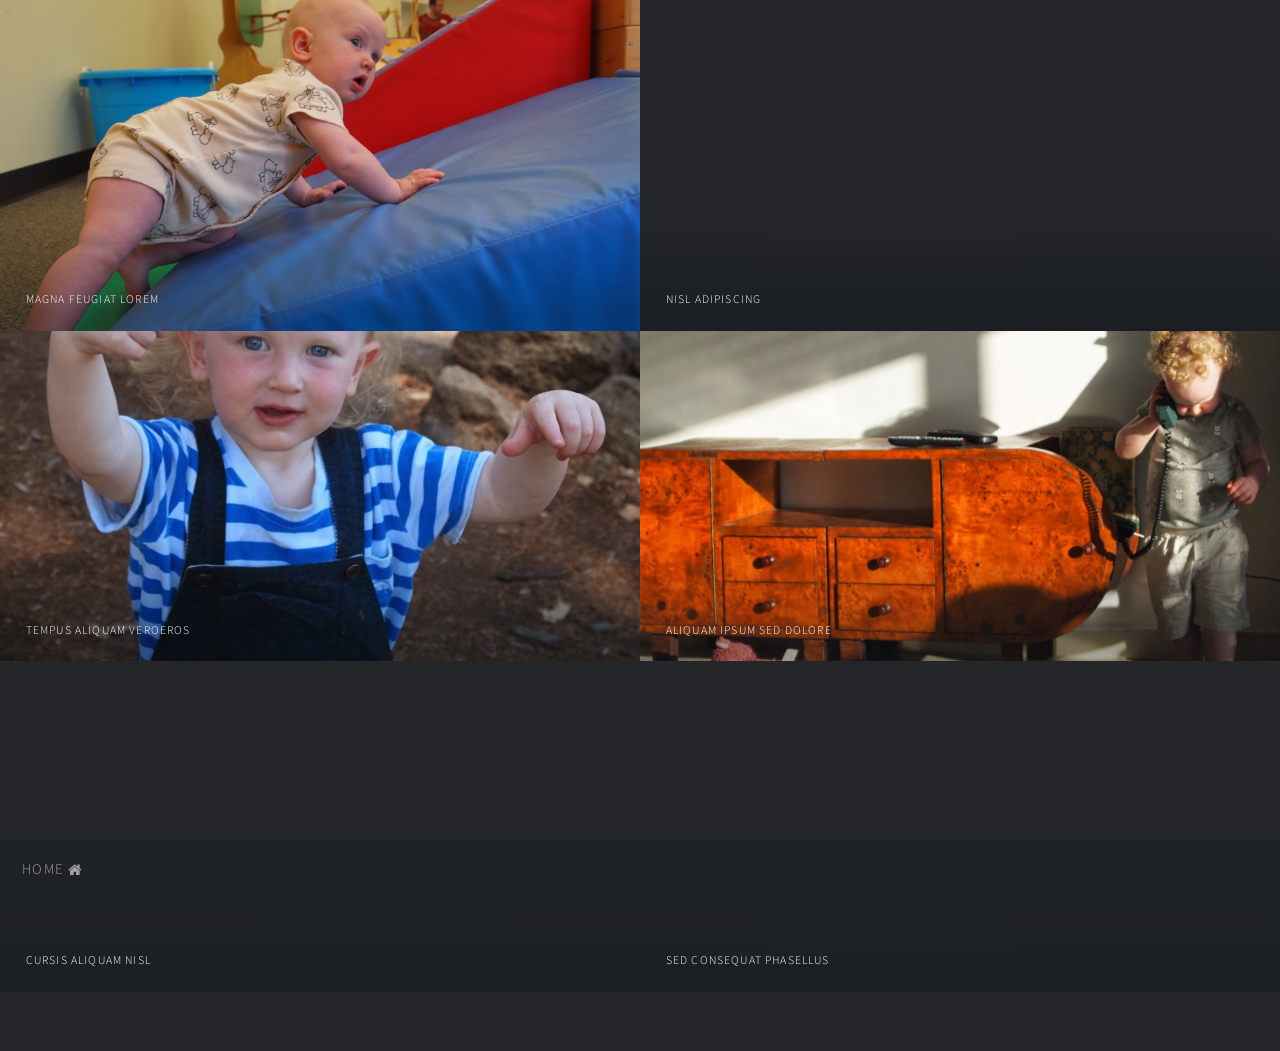
==== photos.html @ 337e3613 "uploading MIT site" ====
<!DOCTYPE HTML>
<html>
	<head>
		<title>T.D. Ullman Photos</title>
		<meta charset="utf-8" />
		<meta name="viewport" content="width=device-width, initial-scale=1, user-scalable=no" />
		<!--[if lte IE 8]><script src="assets_photos/js/ie/html5shiv.js"></script><![endif]-->
		<link rel="stylesheet" type="text/css" href="css/main_photos.css" />
		<!--[if lte IE 9]><link rel="stylesheet" href="assets_photos/css/ie9.css" /><![endif]-->
		<!--[if lte IE 8]><link rel="stylesheet" href="assets_photos/css/ie8.css" /><![endif]-->
				<!-- Scripts -->
			<script src="js/jquery.min_photos.js"></script>
			<script src="js/jquery.poptrox.min_photos.js"></script>
			<script src="js/skel.min_photos.js"></script>
			<script src="js/util_photos.js"></script>
			<!--[if lte IE 8]><script src="assets_photos/js/ie/respond.min.js"></script><![endif]-->
			<script src="js/main_photos.js"></script>
	</head>
	<body>

		<!-- Wrapper -->
			<div id="wrapper">

				<!-- Header -->
					<header id="header"> 
						<h1><a href="index.html"> Home </a></h1>
						<h1><a href="index.html" class="icon fa-home"><span class="label">Home</span></a></h1>
					</header>

				<!-- Main -->
					<div id="main">
						<article class="thumb">
							<a href="img/slope.jpg" class="image"><img src="img/slope.jpg" alt="" /></a>
							<h2>Magna feugiat lorem</h2>
							<p>Yada yada yada baby.</p>
						</article>
						<article class="thumb">
							<a href="img/bucket.jpg" class="image"><img src="img/bucket.jpg" alt="" /></a>
							<h2>Nisl adipiscing</h2>
							<p>Nunc blandit nisi ligula magna sodales lectus elementum non. Integer id venenatis velit.</p>
						</article>
						<article class="thumb">
							<a href="img/point.jpg" class="image"><img src="img/point.jpg" alt="" /></a>
							<h2>Tempus aliquam veroeros</h2>
							<p>Nunc blandit nisi ligula magna sodales lectus elementum non. Integer id venenatis velit.</p>
						</article>
						<article class="thumb">
							<a href="img/rhinophone.jpg" class="image"><img src="img/rhinophone.jpg" alt="" /></a>
							<h2>Aliquam ipsum sed dolore</h2>
							<p>Nunc blandit nisi ligula magna sodales lectus elementum non. Integer id venenatis velit.</p>
						</article>
						<article class="thumb">
							<a href="img/trains.jpg" class="image"><img src="img/trains.jpg" alt="" /></a>
							<h2>Cursis aliquam nisl</h2>
							<p>Nunc blandit nisi ligula magna sodales lectus elementum non. Integer id venenatis velit.</p>
						</article>
						<article class="thumb">
							<a href="img/tractor.jpg" class="image"><img src="img/tractor.jpg" alt="" /></a>
							<h2>Sed consequat phasellus</h2>
							<p>Nunc blandit nisi ligula magna sodales lectus elementum non. Integer id venenatis velit.</p>
						</article>
					</div>
			</div>

	</body>
</html>
---- css/main_photos.css ----
@import url(font-awesome.min.css);
@import url("http://fonts.googleapis.com/css?family=Source+Sans+Pro:300,300italic,400,400italic");

/*
	Multiverse by HTML5 UP
	html5up.net | @n33co
	Free for personal and commercial use under the CCA 3.0 license (html5up.net/license)
*/

/* Reset */

	html, body, div, span, applet, object, iframe, h1, h2, h3, h4, h5, h6, p, blockquote, pre, a, abbr, acronym, address, big, cite, code, del, dfn, em, img, ins, kbd, q, s, samp, small, strike, strong, sub, sup, tt, var, b, u, i, center, dl, dt, dd, ol, ul, li, fieldset, form, label, legend, table, caption, tbody, tfoot, thead, tr, th, td, article, aside, canvas, details, embed, figure, figcaption, footer, header, hgroup, menu, nav, output, ruby, section, summary, time, mark, audio, video {
		margin: 0;
		padding: 0;
		border: 0;
		font-size: 100%;
		font: inherit;
		vertical-align: baseline;
	}

	article, aside, details, figcaption, figure, footer, header, hgroup, menu, nav, section {
		display: block;
	}

	body {
		line-height: 1;
	}

	ol, ul {
		list-style: none;
	}

	blockquote, q {
		quotes: none;
	}

	blockquote:before, blockquote:after, q:before, q:after {
		content: '';
		content: none;
	}

	table {
		border-collapse: collapse;
		border-spacing: 0;
	}

	body {
		-webkit-text-size-adjust: none;
	}

/* Box Model */

	*, *:before, *:after {
		-moz-box-sizing: border-box;
		-webkit-box-sizing: border-box;
		box-sizing: border-box;
	}

	@-moz-keyframes spinner {
		0% {
			-moz-transform: rotate(0deg);
			-webkit-transform: rotate(0deg);
			-ms-transform: rotate(0deg);
			transform: rotate(0deg);
		}

		100% {
			-moz-transform: rotate(359deg);
			-webkit-transform: rotate(359deg);
			-ms-transform: rotate(359deg);
			transform: rotate(359deg);
		}
	}

	@-webkit-keyframes spinner {
		0% {
			-moz-transform: rotate(0deg);
			-webkit-transform: rotate(0deg);
			-ms-transform: rotate(0deg);
			transform: rotate(0deg);
		}

		100% {
			-moz-transform: rotate(359deg);
			-webkit-transform: rotate(359deg);
			-ms-transform: rotate(359deg);
			transform: rotate(359deg);
		}
	}

	@-ms-keyframes spinner {
		0% {
			-moz-transform: rotate(0deg);
			-webkit-transform: rotate(0deg);
			-ms-transform: rotate(0deg);
			transform: rotate(0deg);
		}

		100% {
			-moz-transform: rotate(359deg);
			-webkit-transform: rotate(359deg);
			-ms-transform: rotate(359deg);
			transform: rotate(359deg);
		}
	}

	@keyframes spinner {
		0% {
			-moz-transform: rotate(0deg);
			-webkit-transform: rotate(0deg);
			-ms-transform: rotate(0deg);
			transform: rotate(0deg);
		}

		100% {
			-moz-transform: rotate(359deg);
			-webkit-transform: rotate(359deg);
			-ms-transform: rotate(359deg);
			transform: rotate(359deg);
		}
	}

/* Basic */

	@-ms-viewport {
		width: device-width;
	}

	body {
		-ms-overflow-style: scrollbar;
	}

	@media screen and (max-width: 480px) {

		html, body {
			min-width: 320px;
		}

	}

	body {
		background: #242629;
	}

		body.loading *, body.loading *:before, body.loading *:after {
			-moz-animation: none !important;
			-webkit-animation: none !important;
			-ms-animation: none !important;
			animation: none !important;
			-moz-transition: none !important;
			-webkit-transition: none !important;
			-ms-transition: none !important;
			transition: none !important;
		}

		body.resizing *, body.resizing *:before, body.resizing *:after {
			-moz-animation: none !important;
			-webkit-animation: none !important;
			-ms-animation: none !important;
			animation: none !important;
			-moz-transition: none !important;
			-webkit-transition: none !important;
			-ms-transition: none !important;
			transition: none !important;
		}

/* Type */

	body, input, select, textarea {
		color: #a0a0a1;
		font-family: "Source Sans Pro", Helvetica, sans-serif;
		font-size: 15pt;
		font-weight: 300;
		letter-spacing: 0.025em;
		line-height: 1.65;
	}

		@media screen and (max-width: 1680px) {

			body, input, select, textarea {
				font-size: 11pt;
			}

		}

	a {
		-moz-transition: color 0.2s ease-in-out, border-bottom-color 0.2s ease-in-out;
		-webkit-transition: color 0.2s ease-in-out, border-bottom-color 0.2s ease-in-out;
		-ms-transition: color 0.2s ease-in-out, border-bottom-color 0.2s ease-in-out;
		transition: color 0.2s ease-in-out, border-bottom-color 0.2s ease-in-out;
		border-bottom: dotted 1px;
		color: #34a58e;
		text-decoration: none;
	}

		a:hover {
			border-bottom-color: transparent;
			color: #34a58e !important;
		}

	strong, b {
		color: #ffffff;
		font-weight: 300;
	}

	em, i {
		font-style: italic;
	}

	p {
		margin: 0 0 2em 0;
	}

	h1, h2, h3, h4, h5, h6 {
		color: #ffffff;
		font-weight: 300;
		letter-spacing: 0.1em;
		line-height: 1.5;
		margin: 0 0 1em 0;
		text-transform: uppercase;
	}

		h1 a, h2 a, h3 a, h4 a, h5 a, h6 a {
			color: inherit;
			text-decoration: none;
		}

	h1 {
		font-size: 2em;
	}

	h2 {
		font-size: 1.25em;
	}

	h3 {
		font-size: 1.1em;
	}

	h4 {
		font-size: 1em;
	}

	h5 {
		font-size: 0.9em;
	}

	h6 {
		font-size: 0.7em;
	}

	@media screen and (max-width: 736px) {

		h2 {
			font-size: 1em;
		}

		h3 {
			font-size: 0.9em;
		}

		h4 {
			font-size: 0.8em;
		}

		h5 {
			font-size: 0.7em;
		}

		h6 {
			font-size: 0.7em;
		}

	}

	sub {
		font-size: 0.8em;
		position: relative;
		top: 0.5em;
	}

	sup {
		font-size: 0.8em;
		position: relative;
		top: -0.5em;
	}

	blockquote {
		border-left: 4px #36383c;
		font-style: italic;
		margin: 0 0 2em 0;
		padding: 0.5em 0 0.5em 2em;
	}

	code {
		background: #34363b;
		border: solid 1px #36383c;
		font-family: "Courier New", monospace;
		font-size: 0.9em;
		margin: 0 0.25em;
		padding: 0.25em 0.65em;
	}

	pre {
		-webkit-overflow-scrolling: touch;
		font-family: "Courier New", monospace;
		font-size: 0.9em;
		margin: 0 0 2em 0;
	}

		pre code {
			display: block;
			line-height: 1.75;
			padding: 1em 1.5em;
			overflow-x: auto;
		}

	hr {
		border: 0;
		border-bottom: solid 1px #36383c;
		margin: 2em 0;
	}

		hr.major {
			margin: 3em 0;
		}

	.align-left {
		text-align: left;
	}

	.align-center {
		text-align: center;
	}

	.align-right {
		text-align: right;
	}

/* Button */

	input[type="submit"],
	input[type="reset"],
	input[type="button"],
	button,
	.button {
		-moz-appearance: none;
		-webkit-appearance: none;
		-ms-appearance: none;
		appearance: none;
		-moz-transition: background-color 0.2s ease-in-out, box-shadow 0.2s ease-in-out, color 0.2s ease-in-out;
		-webkit-transition: background-color 0.2s ease-in-out, box-shadow 0.2s ease-in-out, color 0.2s ease-in-out;
		-ms-transition: background-color 0.2s ease-in-out, box-shadow 0.2s ease-in-out, color 0.2s ease-in-out;
		transition: background-color 0.2s ease-in-out, box-shadow 0.2s ease-in-out, color 0.2s ease-in-out;
		background-color: transparent;
		border: 0;
		border-radius: 0;
		box-shadow: inset 0 0 0 2px #36383c;
		color: #ffffff !important;
		cursor: pointer;
		display: inline-block;
		font-size: 0.9em;
		font-weight: 300;
		height: 3.05556em;
		letter-spacing: 0.1em;
		line-height: 3.05556em;
		padding: 0 2.5em;
		text-align: center;
		text-decoration: none;
		text-transform: uppercase;
		white-space: nowrap;
	}

		input[type="submit"]:hover,
		input[type="reset"]:hover,
		input[type="button"]:hover,
		button:hover,
		.button:hover {
			box-shadow: inset 0 0 0 2px #34a58e;
			color: #34a58e !important;
		}

			input[type="submit"]:hover:active,
			input[type="reset"]:hover:active,
			input[type="button"]:hover:active,
			button:hover:active,
			.button:hover:active {
				background-color: rgba(52, 165, 142, 0.15);
				color: #34a58e !important;
			}

		input[type="submit"].icon,
		input[type="reset"].icon,
		input[type="button"].icon,
		button.icon,
		.button.icon {
			padding-left: 1.35em;
		}

			input[type="submit"].icon:before,
			input[type="reset"].icon:before,
			input[type="button"].icon:before,
			button.icon:before,
			.button.icon:before {
				margin-right: 0.5em;
			}

		input[type="submit"].fit,
		input[type="reset"].fit,
		input[type="button"].fit,
		button.fit,
		.button.fit {
			display: block;
			margin: 0 0 1em 0;
			width: 100%;
		}

		input[type="submit"].small,
		input[type="reset"].small,
		input[type="button"].small,
		button.small,
		.button.small {
			font-size: 0.8em;
		}

		input[type="submit"].big,
		input[type="reset"].big,
		input[type="button"].big,
		button.big,
		.button.big {
			font-size: 1.35em;
		}

		input[type="submit"].special,
		input[type="reset"].special,
		input[type="button"].special,
		button.special,
		.button.special {
			background-color: #34a58e;
			box-shadow: none;
		}

			input[type="submit"].special:hover,
			input[type="reset"].special:hover,
			input[type="button"].special:hover,
			button.special:hover,
			.button.special:hover {
				background-color: #47c5ab;
				color: #ffffff !important;
			}

				input[type="submit"].special:hover:active,
				input[type="reset"].special:hover:active,
				input[type="button"].special:hover:active,
				button.special:hover:active,
				.button.special:hover:active {
					background-color: #287e6d;
				}

		input[type="submit"].disabled, input[type="submit"]:disabled,
		input[type="reset"].disabled,
		input[type="reset"]:disabled,
		input[type="button"].disabled,
		input[type="button"]:disabled,
		button.disabled,
		button:disabled,
		.button.disabled,
		.button:disabled {
			-moz-pointer-events: none;
			-webkit-pointer-events: none;
			-ms-pointer-events: none;
			pointer-events: none;
			opacity: 0.35;
		}

/* Form */

	form {
		margin: 0 0 2em 0;
	}

		form .field {
			margin: 0 0 1.3em 0;
		}

			form .field.half {
				float: left;
				padding: 0 0 0 0.65em;
				width: 50%;
			}

				form .field.half.first {
					padding: 0 0.65em 0 0;
				}

		form > .actions {
			margin: 1.5em 0 0 0 !important;
		}

		@media screen and (max-width: 736px) {

			form .field.half {
				float: none;
				padding: 0;
				width: 100%;
			}

				form .field.half.first {
					padding: 0;
				}

		}

	label {
		color: #ffffff;
		display: block;
		font-size: 0.9em;
		font-weight: 300;
		margin: 0 0 1em 0;
	}

	input[type="text"],
	input[type="password"],
	input[type="email"],
	input[type="tel"],
	select,
	textarea {
		-moz-appearance: none;
		-webkit-appearance: none;
		-ms-appearance: none;
		appearance: none;
		background: #34363b;
		border: 0;
		border-radius: 0;
		color: #a0a0a1;
		display: block;
		outline: 0;
		padding: 0 1em;
		text-decoration: none;
		width: 100%;
	}

		input[type="text"]:invalid,
		input[type="password"]:invalid,
		input[type="email"]:invalid,
		input[type="tel"]:invalid,
		select:invalid,
		textarea:invalid {
			box-shadow: none;
		}

		input[type="text"]:focus,
		input[type="password"]:focus,
		input[type="email"]:focus,
		input[type="tel"]:focus,
		select:focus,
		textarea:focus {
			box-shadow: inset 0 0 0 2px #34a58e;
		}

	.select-wrapper {
		text-decoration: none;
		display: block;
		position: relative;
	}

		.select-wrapper:before {
			-moz-osx-font-smoothing: grayscale;
			-webkit-font-smoothing: antialiased;
			font-family: FontAwesome;
			font-style: normal;
			font-weight: normal;
			text-transform: none !important;
		}

		.select-wrapper:before {
			color: #36383c;
			content: '\f078';
			display: block;
			height: 2.75em;
			line-height: 2.75em;
			pointer-events: none;
			position: absolute;
			right: 0;
			text-align: center;
			top: 0;
			width: 2.75em;
		}

		.select-wrapper select::-ms-expand {
			display: none;
		}

	input[type="text"],
	input[type="password"],
	input[type="email"],
	select {
		height: 2.75em;
	}

	textarea {
		padding: 0.75em 1em;
	}

	input[type="checkbox"],
	input[type="radio"] {
		-moz-appearance: none;
		-webkit-appearance: none;
		-ms-appearance: none;
		appearance: none;
		display: block;
		float: left;
		margin-right: -2em;
		opacity: 0;
		width: 1em;
		z-index: -1;
	}

		input[type="checkbox"] + label,
		input[type="radio"] + label {
			text-decoration: none;
			color: #a0a0a1;
			cursor: pointer;
			display: inline-block;
			font-size: 1em;
			font-weight: 300;
			padding-left: 2.4em;
			padding-right: 0.75em;
			position: relative;
		}

			input[type="checkbox"] + label:before,
			input[type="radio"] + label:before {
				-moz-osx-font-smoothing: grayscale;
				-webkit-font-smoothing: antialiased;
				font-family: FontAwesome;
				font-style: normal;
				font-weight: normal;
				text-transform: none !important;
			}

			input[type="checkbox"] + label:before,
			input[type="radio"] + label:before {
				background: #34363b;
				content: '';
				display: inline-block;
				height: 1.65em;
				left: 0;
				line-height: 1.58125em;
				position: absolute;
				text-align: center;
				top: 0;
				width: 1.65em;
			}

		input[type="checkbox"]:checked + label:before,
		input[type="radio"]:checked + label:before {
			background: #34a58e;
			border-color: #34a58e;
			color: #ffffff;
			content: '\f00c';
		}

		input[type="checkbox"]:focus + label:before,
		input[type="radio"]:focus + label:before {
			box-shadow: 0 0 0 2px #34a58e;
		}

	input[type="radio"] + label:before {
		border-radius: 100%;
	}

	::-webkit-input-placeholder {
		color: #707071 !important;
		opacity: 1.0;
	}

	:-moz-placeholder {
		color: #707071 !important;
		opacity: 1.0;
	}

	::-moz-placeholder {
		color: #707071 !important;
		opacity: 1.0;
	}

	:-ms-input-placeholder {
		color: #707071 !important;
		opacity: 1.0;
	}

	.formerize-placeholder {
		color: #707071 !important;
		opacity: 1.0;
	}

/* Icon */

	.icon {
		text-decoration: none;
		border-bottom: none;
		position: relative;
	}

		.icon:before {
			-moz-osx-font-smoothing: grayscale;
			-webkit-font-smoothing: antialiased;
			font-family: FontAwesome;
			font-style: normal;
			font-weight: normal;
			text-transform: none !important;
		}

		.icon > .label {
			display: none;
		}

/* List */

	ol {
		list-style: decimal;
		margin: 0 0 2em 0;
		padding-left: 1.25em;
	}

		ol li {
			padding-left: 0.25em;
		}

	ul {
		list-style: disc;
		margin: 0 0 2em 0;
		padding-left: 1em;
	}

		ul li {
			padding-left: 0.5em;
		}

		ul.alt {
			list-style: none;
			padding-left: 0;
		}

			ul.alt li {
				border-top: solid 1px #36383c;
				padding: 0.5em 0;
			}

				ul.alt li:first-child {
					border-top: 0;
					padding-top: 0;
				}

		ul.icons {
			cursor: default;
			list-style: none;
			padding-left: 0;
		}

			ul.icons li {
				display: inline-block;
				padding: 0 1em 0 0;
			}

				ul.icons li:last-child {
					padding-right: 0;
				}

				ul.icons li .icon {
					color: #505051;
				}

					ul.icons li .icon:before {
						font-size: 1.5em;
					}

		ul.actions {
			cursor: default;
			list-style: none;
			padding-left: 0;
		}

			ul.actions li {
				display: inline-block;
				padding: 0 1em 0 0;
				vertical-align: middle;
			}

				ul.actions li:last-child {
					padding-right: 0;
				}

			ul.actions.small li {
				padding: 0 0.5em 0 0;
			}

			ul.actions.vertical li {
				display: block;
				padding: 1em 0 0 0;
			}

				ul.actions.vertical li:first-child {
					padding-top: 0;
				}

				ul.actions.vertical li > * {
					margin-bottom: 0;
				}

			ul.actions.vertical.small li {
				padding: 0.5em 0 0 0;
			}

				ul.actions.vertical.small li:first-child {
					padding-top: 0;
				}

			ul.actions.fit {
				display: table;
				margin-left: -1em;
				padding: 0;
				table-layout: fixed;
				width: calc(100% + 1em);
			}

				ul.actions.fit li {
					display: table-cell;
					padding: 0 0 0 1em;
				}

					ul.actions.fit li > * {
						margin-bottom: 0;
					}

				ul.actions.fit.small {
					margin-left: -0.5em;
					width: calc(100% + 0.5em);
				}

					ul.actions.fit.small li {
						padding: 0 0 0 0.5em;
					}

			@media screen and (max-width: 480px) {

				ul.actions {
					margin: 0 0 2em 0;
				}

					ul.actions li {
						padding: 1em 0 0 0;
						display: block;
						text-align: center;
						width: 100%;
					}

						ul.actions li:first-child {
							padding-top: 0;
						}

						ul.actions li > * {
							width: 100%;
							margin: 0 !important;
						}

							ul.actions li > *.icon:before {
								margin-left: -2em;
							}

					ul.actions.small li {
						padding: 0.5em 0 0 0;
					}

						ul.actions.small li:first-child {
							padding-top: 0;
						}

			}

	dl {
		margin: 0 0 2em 0;
	}

		dl dt {
			display: block;
			font-weight: 300;
			margin: 0 0 1em 0;
		}

		dl dd {
			margin-left: 2em;
		}

/* Table */

	.table-wrapper {
		-webkit-overflow-scrolling: touch;
		overflow-x: auto;
	}

	table {
		margin: 0 0 2em 0;
		width: 100%;
	}

		table tbody tr {
			border: solid 1px #36383c;
			border-left: 0;
			border-right: 0;
		}

			table tbody tr:nth-child(2n + 1) {
				background-color: #34363b;
			}

		table td {
			padding: 0.75em 0.75em;
		}

		table th {
			color: #ffffff;
			font-size: 0.9em;
			font-weight: 300;
			padding: 0 0.75em 0.75em 0.75em;
			text-align: left;
		}

		table thead {
			border-bottom: solid 2px #36383c;
		}

		table tfoot {
			border-top: solid 2px #36383c;
		}

		table.alt {
			border-collapse: separate;
		}

			table.alt tbody tr td {
				border: solid 1px #36383c;
				border-left-width: 0;
				border-top-width: 0;
			}

				table.alt tbody tr td:first-child {
					border-left-width: 1px;
				}

			table.alt tbody tr:first-child td {
				border-top-width: 1px;
			}

			table.alt thead {
				border-bottom: 0;
			}

			table.alt tfoot {
				border-top: 0;
			}

/* Panel */

	.panel {
		padding: 4em 4em 2em 4em ;
		-moz-transform: translateY(100vh);
		-webkit-transform: translateY(100vh);
		-ms-transform: translateY(100vh);
		transform: translateY(100vh);
		-moz-transition: -moz-transform 0.5s ease;
		-webkit-transition: -webkit-transform 0.5s ease;
		-ms-transition: -ms-transform 0.5s ease;
		transition: transform 0.5s ease;
		-webkit-overflow-scrolling: touch;
		background: rgba(36, 38, 41, 0.975);
		bottom: 4em;
		left: 0;
		max-height: calc(80vh - 4em);
		overflow-y: auto;
		position: fixed;
		width: 100%;
		z-index: 10001;
	}

		.panel.active {
			-moz-transform: translateY(1px);
			-webkit-transform: translateY(1px);
			-ms-transform: translateY(1px);
			transform: translateY(1px);
		}

		.panel > .inner {
			margin: 0 auto;
			max-width: 100%;
			width: 75em;
		}

			.panel > .inner.split {
				display: -moz-flex;
				display: -webkit-flex;
				display: -ms-flex;
				display: flex;
			}

				.panel > .inner.split > div {
					margin-left: 4em;
					width: 50%;
				}

				.panel > .inner.split > :first-child {
					margin-left: 0;
				}

		.panel > .closer {
			-moz-transition: opacity 0.2s ease-in-out;
			-webkit-transition: opacity 0.2s ease-in-out;
			-ms-transition: opacity 0.2s ease-in-out;
			transition: opacity 0.2s ease-in-out;
			background-image: url("images/close.svg");
			background-position: center;
			background-repeat: no-repeat;
			background-size: 3em;
			cursor: pointer;
			height: 5em;
			opacity: 0.25;
			position: absolute;
			right: 0;
			top: 0;
			width: 5em;
			z-index: 2;
		}

			.panel > .closer:hover {
				opacity: 1.0;
			}

		@media screen and (max-width: 1280px) {

			.panel {
				padding: 3em 3em 1em 3em ;
			}

				.panel > .inner.split > div {
					margin-left: 3em;
				}

				.panel > .closer {
					background-size: 2.5em;
					background-position: 75% 25%;
				}

		}

		@media screen and (max-width: 980px) {

			.panel > .inner.split {
				-moz-flex-direction: column;
				-webkit-flex-direction: column;
				-ms-flex-direction: column;
				flex-direction: column;
			}

				.panel > .inner.split > div {
					margin-left: 0;
					width: 100%;
				}

		}

		@media screen and (max-width: 736px) {

			.panel {
				-moz-transform: translateY(-100vh);
				-webkit-transform: translateY(-100vh);
				-ms-transform: translateY(-100vh);
				transform: translateY(-100vh);
				padding: 4em 2em 2em 2em ;
				bottom: auto;
				top: calc(4em - 1px);
			}

				.panel.active {
					-moz-transform: translateY(0);
					-webkit-transform: translateY(0);
					-ms-transform: translateY(0);
					transform: translateY(0);
				}

		}

/* Poptrox Popup */

	.poptrox-overlay {
		-webkit-tap-highlight-color: rgba(255, 255, 255, 0);
	}

	.poptrox-popup {
		background: rgba(31, 34, 36, 0.925);
		box-shadow: 0 1em 3em 0.5em rgba(0, 0, 0, 0.25);
		cursor: default;
	}

		.poptrox-popup:before {
			-moz-transition: opacity 0.2s ease-in-out;
			-webkit-transition: opacity 0.2s ease-in-out;
			-ms-transition: opacity 0.2s ease-in-out;
			transition: opacity 0.2s ease-in-out;
			background-image: -moz-linear-gradient(to left, rgba(31,34,36,0.35), rgba(31,34,36,0) 10em, rgba(31,34,36,0)), -moz-linear-gradient(to right, rgba(31,34,36,0.35), rgba(31,34,36,0) 10em, rgba(31,34,36,0));
			background-image: -webkit-linear-gradient(to left, rgba(31,34,36,0.35), rgba(31,34,36,0) 10em, rgba(31,34,36,0)), -webkit-linear-gradient(to right, rgba(31,34,36,0.35), rgba(31,34,36,0) 10em, rgba(31,34,36,0));
			background-image: -ms-linear-gradient(to left, rgba(31,34,36,0.35), rgba(31,34,36,0) 10em, rgba(31,34,36,0)), -ms-linear-gradient(to right, rgba(31,34,36,0.35), rgba(31,34,36,0) 10em, rgba(31,34,36,0));
			background-image: linear-gradient(to left, rgba(31,34,36,0.35), rgba(31,34,36,0) 10em, rgba(31,34,36,0)), linear-gradient(to right, rgba(31,34,36,0.35), rgba(31,34,36,0) 10em, rgba(31,34,36,0));
			content: '';
			display: block;
			height: 100%;
			left: 0;
			position: absolute;
			top: 0;
			width: 100%;
			z-index: 1;
			opacity: 1;
		}

		.poptrox-popup .closer {
			-moz-transition: opacity 0.2s ease-in-out;
			-webkit-transition: opacity 0.2s ease-in-out;
			-ms-transition: opacity 0.2s ease-in-out;
			transition: opacity 0.2s ease-in-out;
			background-image: url("images/close.svg");
			background-position: center;
			background-repeat: no-repeat;
			background-size: 3em;
			height: 5em;
			opacity: 0;
			position: absolute;
			right: 0;
			top: 0;
			width: 5em;
			z-index: 2;
		}

		.poptrox-popup .nav-previous,
		.poptrox-popup .nav-next {
			-moz-transition: opacity 0.2s ease-in-out;
			-webkit-transition: opacity 0.2s ease-in-out;
			-ms-transition: opacity 0.2s ease-in-out;
			transition: opacity 0.2s ease-in-out;
			background-image: url("images/arrow.svg");
			background-position: center;
			background-repeat: no-repeat;
			background-size: 5em;
			cursor: pointer;
			height: 8em;
			margin-top: -4em;
			opacity: 0;
			position: absolute;
			top: 50%;
			width: 6em;
			z-index: 2;
		}

		.poptrox-popup .nav-previous {
			-moz-transform: scaleX(-1);
			-webkit-transform: scaleX(-1);
			-ms-transform: scaleX(-1);
			transform: scaleX(-1);
			left: 0;
		}

		.poptrox-popup .nav-next {
			right: 0;
		}

		.poptrox-popup .caption {
			padding: 2em 2em 0.1em 2em ;
			background-image: -moz-linear-gradient(to top, rgba(16,16,16,0.45) 25%, rgba(16,16,16,0) 100%);
			background-image: -webkit-linear-gradient(to top, rgba(16,16,16,0.45) 25%, rgba(16,16,16,0) 100%);
			background-image: -ms-linear-gradient(to top, rgba(16,16,16,0.45) 25%, rgba(16,16,16,0) 100%);
			background-image: linear-gradient(to top, rgba(16,16,16,0.45) 25%, rgba(16,16,16,0) 100%);
			bottom: 0;
			cursor: default;
			left: 0;
			position: absolute;
			text-align: left;
			width: 100%;
			z-index: 2;
		}

			.poptrox-popup .caption h2, .poptrox-popup .caption h3, .poptrox-popup .caption h4, .poptrox-popup .caption h5, .poptrox-popup .caption h6 {
				margin: 0 0 0.5em 0;
			}

			.poptrox-popup .caption p {
				color: #ffffff;
			}

		.poptrox-popup .loader {
			-moz-animation: spinner 1s infinite linear !important;
			-webkit-animation: spinner 1s infinite linear !important;
			-ms-animation: spinner 1s infinite linear !important;
			animation: spinner 1s infinite linear !important;
			background-image: url("images/spinner.svg");
			background-position: center;
			background-repeat: no-repeat;
			background-size: contain;
			display: block;
			font-size: 2em;
			height: 2em;
			left: 50%;
			line-height: 2em;
			margin: -1em 0 0 -1em;
			opacity: 0.25;
			position: absolute;
			text-align: center;
			top: 50%;
			width: 2em;
		}

		.poptrox-popup:hover .closer,
		.poptrox-popup:hover .nav-previous,
		.poptrox-popup:hover .nav-next {
			opacity: 0.5;
		}

			.poptrox-popup:hover .closer:hover,
			.poptrox-popup:hover .nav-previous:hover,
			.poptrox-popup:hover .nav-next:hover {
				opacity: 1.0;
			}

		.poptrox-popup.loading:before {
			opacity: 0;
		}

		body.touch .poptrox-popup .closer,
		body.touch .poptrox-popup .nav-previous,
		body.touch .poptrox-popup .nav-next {
			opacity: 1.0 !important;
		}

		@media screen and (max-width: 980px) {

			.poptrox-popup .closer {
				background-size: 3em;
			}

			.poptrox-popup .nav-previous,
			.poptrox-popup .nav-next {
				background-size: 4em;
			}

		}

		@media screen and (max-width: 736px) {

			.poptrox-popup:before {
				display: none;
			}

			.poptrox-popup .caption {
				display: none !important;
			}

			.poptrox-popup .closer,
			.poptrox-popup .nav-previous,
			.poptrox-popup .nav-next {
				display: none !important;
			}

		}

/* Wrapper */

	#wrapper {
		-moz-transition: -moz-filter 0.5s ease, -webkit-filter 0.5s ease, -ms-filter 0.5s ease, -moz-filter 0.5s ease;
		-webkit-transition: -moz-filter 0.5s ease, -webkit-filter 0.5s ease, -ms-filter 0.5s ease, -webkit-filter 0.5s ease;
		-ms-transition: -moz-filter 0.5s ease, -webkit-filter 0.5s ease, -ms-filter 0.5s ease, -ms-filter 0.5s ease;
		transition: -moz-filter 0.5s ease, -webkit-filter 0.5s ease, -ms-filter 0.5s ease, filter 0.5s ease;
		position: relative;
	}

		#wrapper:after {
			-moz-pointer-events: none;
			-webkit-pointer-events: none;
			-ms-pointer-events: none;
			pointer-events: none;
			-moz-transition: opacity 0.5s ease, visibility 0.5s;
			-webkit-transition: opacity 0.5s ease, visibility 0.5s;
			-ms-transition: opacity 0.5s ease, visibility 0.5s;
			transition: opacity 0.5s ease, visibility 0.5s;
			background: rgba(36, 38, 41, 0.5);
			content: '';
			display: block;
			height: 100%;
			left: 0;
			opacity: 0;
			position: absolute;
			top: 0;
			visibility: hidden;
			width: 100%;
			z-index: 1;
		}

			body.ie #wrapper:after {
				background: rgba(36, 38, 41, 0.8);
			}

		body.modal-active #wrapper {
			-moz-filter: blur(8px);
			-webkit-filter: blur(8px);
			-ms-filter: blur(8px);
			filter: blur(8px);
		}

			body.modal-active #wrapper:after {
				-moz-pointer-events: auto;
				-webkit-pointer-events: auto;
				-ms-pointer-events: auto;
				pointer-events: auto;
				opacity: 1;
				visibility: visible;
				z-index: 10003;
			}

		#wrapper:before {
			-moz-animation: spinner 1s infinite linear !important;
			-webkit-animation: spinner 1s infinite linear !important;
			-ms-animation: spinner 1s infinite linear !important;
			animation: spinner 1s infinite linear !important;
			-moz-pointer-events: none;
			-webkit-pointer-events: none;
			-ms-pointer-events: none;
			pointer-events: none;
			-moz-transition: top 0.75s ease-in-out, opacity 0.35s ease-out, visibility 0.35s;
			-webkit-transition: top 0.75s ease-in-out, opacity 0.35s ease-out, visibility 0.35s;
			-ms-transition: top 0.75s ease-in-out, opacity 0.35s ease-out, visibility 0.35s;
			transition: top 0.75s ease-in-out, opacity 0.35s ease-out, visibility 0.35s;
			background-image: url("images/spinner.svg");
			background-position: center;
			background-repeat: no-repeat;
			background-size: contain;
			content: '';
			display: block;
			font-size: 2em;
			height: 2em;
			left: 50%;
			line-height: 2em;
			margin: -1em 0 0 -1em;
			opacity: 0;
			position: fixed;
			text-align: center;
			top: 75%;
			visibility: hidden;
			width: 2em;
		}

		body.loading #wrapper:before {
			-moz-transition: opacity 1s ease-out !important;
			-webkit-transition: opacity 1s ease-out !important;
			-ms-transition: opacity 1s ease-out !important;
			transition: opacity 1s ease-out !important;
			-moz-transition-delay: 0.5s !important;
			-webkit-transition-delay: 0.5s !important;
			-ms-transition-delay: 0.5s !important;
			transition-delay: 0.5s !important;
			opacity: 0.25;
			top: 50%;
			visibility: visible;
		}

/* Header */

	body {
		padding: 0 0 4em 0;
	}

	#header {
		-moz-transform: translateY(0);
		-webkit-transform: translateY(0);
		-ms-transform: translateY(0);
		transform: translateY(0);
		-moz-transition: -moz-transform 1s ease;
		-webkit-transition: -webkit-transform 1s ease;
		-ms-transition: -ms-transform 1s ease;
		transition: transform 1s ease;
		-moz-user-select: none;
		-ms-user-select: none;
		-webkit-user-select: none;
		background: #1f2224;
		bottom: -1em;
		height: 5em;
		left: 0;
		line-height: 4em;
		padding: 0 1.5em;
		position: fixed;
		user-select: none;
		width: 100%;
		z-index: 10002;
	}

		body.loading #header {
			-moz-transform: translateY(4em);
			-webkit-transform: translateY(4em);
			-ms-transform: translateY(4em);
			transform: translateY(4em);
		}

		#header h1 {
			color: #a0a0a1;
			display: inline-block;
			font-size: 1em;
			line-height: 1;
			margin: 0;
			vertical-align: middle;
		}

			#header h1 a {
				border: 0;
				color: inherit;
			}

				#header h1 a:hover {
					color: inherit !important;
				}

		#header nav {
			position: absolute;
			right: 0;
			top: 0;
		}

			#header nav > ul {
				list-style: none;
				margin: 0;
				padding: 0;
			}

				#header nav > ul > li {
					display: inline-block;
					padding: 0;
				}

					#header nav > ul > li a {
						-moz-transition: background-color 0.5s ease;
						-webkit-transition: background-color 0.5s ease;
						-ms-transition: background-color 0.5s ease;
						transition: background-color 0.5s ease;
						border: 0;
						color: #ffffff;
						display: inline-block;
						letter-spacing: 0.1em;
						padding: 0 1.65em;
						text-transform: uppercase;
					}

						#header nav > ul > li a.icon:before {
							color: #505051;
							float: right;
							margin-left: 0.75em;
						}

						#header nav > ul > li a:hover {
							color: #ffffff !important;
						}

						#header nav > ul > li a.active {
							background-color: #242629;
						}

	@media screen and (max-width: 736px) {

		body {
			padding: 4em 0 0 0;
		}

		#header {
			-moz-transform: translateY(0);
			-webkit-transform: translateY(0);
			-ms-transform: translateY(0);
			transform: translateY(0);
			bottom: auto;
			height: 4em;
			padding: 0 1em;
			top: 0;
		}

			body.loading #header {
				-moz-transform: translateY(-3.4em);
				-webkit-transform: translateY(-3.4em);
				-ms-transform: translateY(-3.4em);
				transform: translateY(-3.4em);
			}

			#header h1 {
				font-size: 0.9em;
			}

			#header nav > ul > li a {
				font-size: 0.9em;
				padding: 0 1.15em;
			}

	}

/* Main */

	#main {
		-moz-transition: -moz-filter 0.5s ease, -webkit-filter 0.5s ease, -ms-filter 0.5s ease, -moz-filter 0.5s ease;
		-webkit-transition: -moz-filter 0.5s ease, -webkit-filter 0.5s ease, -ms-filter 0.5s ease, -webkit-filter 0.5s ease;
		-ms-transition: -moz-filter 0.5s ease, -webkit-filter 0.5s ease, -ms-filter 0.5s ease, -ms-filter 0.5s ease;
		transition: -moz-filter 0.5s ease, -webkit-filter 0.5s ease, -ms-filter 0.5s ease, filter 0.5s ease;
		display: -moz-flex;
		display: -webkit-flex;
		display: -ms-flex;
		display: flex;
		-moz-flex-wrap: wrap;
		-webkit-flex-wrap: wrap;
		-ms-flex-wrap: wrap;
		flex-wrap: wrap;
		-webkit-tap-highlight-color: rgba(255, 255, 255, 0);
	}

		#main .thumb {
			-moz-transition: opacity 1.25s ease-in-out;
			-webkit-transition: opacity 1.25s ease-in-out;
			-ms-transition: opacity 1.25s ease-in-out;
			transition: opacity 1.25s ease-in-out;
			-moz-pointer-events: auto;
			-webkit-pointer-events: auto;
			-ms-pointer-events: auto;
			pointer-events: auto;
			-webkit-tap-highlight-color: rgba(255, 255, 255, 0);
			opacity: 1;
			overflow: hidden;
			position: relative;
		}

			#main .thumb:after {
				background-image: -moz-linear-gradient(to top, rgba(10,17,25,0.35) 5%, rgba(10,17,25,0) 35%);
				background-image: -webkit-linear-gradient(to top, rgba(10,17,25,0.35) 5%, rgba(10,17,25,0) 35%);
				background-image: -ms-linear-gradient(to top, rgba(10,17,25,0.35) 5%, rgba(10,17,25,0) 35%);
				background-image: linear-gradient(to top, rgba(10,17,25,0.35) 5%, rgba(10,17,25,0) 35%);
				-moz-pointer-events: none;
				-webkit-pointer-events: none;
				-ms-pointer-events: none;
				pointer-events: none;
				background-size: cover;
				content: '';
				display: block;
				height: 100%;
				left: 0;
				position: absolute;
				top: 0;
				width: 100%;
			}

			#main .thumb > .image {
				-webkit-tap-highlight-color: rgba(255, 255, 255, 0);
				background-position: center;
				background-repeat: no-repeat;
				background-size: cover;
				border: 0;
				height: 100%;
				left: 0;
				position: absolute;
				top: 0;
				width: 100%;
			}

			#main .thumb > h2 {
				-moz-pointer-events: none;
				-webkit-pointer-events: none;
				-ms-pointer-events: none;
				pointer-events: none;
				bottom: 1.875em;
				font-size: 0.8em;
				left: 2.1875em;
				margin: 0;
				position: absolute;
				z-index: 1;
			}

			#main .thumb > p {
				display: none;
			}

		#main:after {
			-moz-pointer-events: none;
			-webkit-pointer-events: none;
			-ms-pointer-events: none;
			pointer-events: none;
			-moz-transition: opacity 0.5s ease, visibility 0.5s;
			-webkit-transition: opacity 0.5s ease, visibility 0.5s;
			-ms-transition: opacity 0.5s ease, visibility 0.5s;
			transition: opacity 0.5s ease, visibility 0.5s;
			background: rgba(36, 38, 41, 0.25);
			content: '';
			display: block;
			height: 100%;
			left: 0;
			opacity: 0;
			position: absolute;
			top: 0;
			visibility: hidden;
			width: 100%;
			z-index: 1;
		}

			body.ie #main:after {
				background: rgba(36, 38, 41, 0.55);
			}

		body.content-active #main {
			-moz-filter: blur(6px);
			-webkit-filter: blur(6px);
			-ms-filter: blur(6px);
			filter: blur(6px);
		}

			body.content-active #main:after {
				-moz-pointer-events: auto;
				-webkit-pointer-events: auto;
				-ms-pointer-events: auto;
				pointer-events: auto;
				opacity: 1;
				visibility: visible;
			}

		body.loading #main .thumb {
			-moz-pointer-events: none;
			-webkit-pointer-events: none;
			-ms-pointer-events: none;
			pointer-events: none;
			opacity: 0;
		}

		#main .thumb {
			-moz-transition-delay: 2.525s;
			-webkit-transition-delay: 2.525s;
			-ms-transition-delay: 2.525s;
			transition-delay: 2.525s;
			height: calc(40vh - 2em);
			min-height: 20em;
			width: 25%;
		}

			#main .thumb:nth-child(1) {
				-moz-transition-delay: 0.65s;
				-webkit-transition-delay: 0.65s;
				-ms-transition-delay: 0.65s;
				transition-delay: 0.65s;
			}

			#main .thumb:nth-child(2) {
				-moz-transition-delay: 0.8s;
				-webkit-transition-delay: 0.8s;
				-ms-transition-delay: 0.8s;
				transition-delay: 0.8s;
			}

			#main .thumb:nth-child(3) {
				-moz-transition-delay: 0.95s;
				-webkit-transition-delay: 0.95s;
				-ms-transition-delay: 0.95s;
				transition-delay: 0.95s;
			}

			#main .thumb:nth-child(4) {
				-moz-transition-delay: 1.1s;
				-webkit-transition-delay: 1.1s;
				-ms-transition-delay: 1.1s;
				transition-delay: 1.1s;
			}

			#main .thumb:nth-child(5) {
				-moz-transition-delay: 1.25s;
				-webkit-transition-delay: 1.25s;
				-ms-transition-delay: 1.25s;
				transition-delay: 1.25s;
			}

			#main .thumb:nth-child(6) {
				-moz-transition-delay: 1.4s;
				-webkit-transition-delay: 1.4s;
				-ms-transition-delay: 1.4s;
				transition-delay: 1.4s;
			}

			#main .thumb:nth-child(7) {
				-moz-transition-delay: 1.55s;
				-webkit-transition-delay: 1.55s;
				-ms-transition-delay: 1.55s;
				transition-delay: 1.55s;
			}

			#main .thumb:nth-child(8) {
				-moz-transition-delay: 1.7s;
				-webkit-transition-delay: 1.7s;
				-ms-transition-delay: 1.7s;
				transition-delay: 1.7s;
			}

			#main .thumb:nth-child(9) {
				-moz-transition-delay: 1.85s;
				-webkit-transition-delay: 1.85s;
				-ms-transition-delay: 1.85s;
				transition-delay: 1.85s;
			}

			#main .thumb:nth-child(10) {
				-moz-transition-delay: 2s;
				-webkit-transition-delay: 2s;
				-ms-transition-delay: 2s;
				transition-delay: 2s;
			}

			#main .thumb:nth-child(11) {
				-moz-transition-delay: 2.15s;
				-webkit-transition-delay: 2.15s;
				-ms-transition-delay: 2.15s;
				transition-delay: 2.15s;
			}

			#main .thumb:nth-child(12) {
				-moz-transition-delay: 2.3s;
				-webkit-transition-delay: 2.3s;
				-ms-transition-delay: 2.3s;
				transition-delay: 2.3s;
			}

		@media screen and (max-width: 1680px) {

			#main .thumb {
				-moz-transition-delay: 2.075s;
				-webkit-transition-delay: 2.075s;
				-ms-transition-delay: 2.075s;
				transition-delay: 2.075s;
				height: calc(40vh - 2em);
				min-height: 20em;
				width: 33.33333%;
			}

				#main .thumb:nth-child(1) {
					-moz-transition-delay: 0.65s;
					-webkit-transition-delay: 0.65s;
					-ms-transition-delay: 0.65s;
					transition-delay: 0.65s;
				}

				#main .thumb:nth-child(2) {
					-moz-transition-delay: 0.8s;
					-webkit-transition-delay: 0.8s;
					-ms-transition-delay: 0.8s;
					transition-delay: 0.8s;
				}

				#main .thumb:nth-child(3) {
					-moz-transition-delay: 0.95s;
					-webkit-transition-delay: 0.95s;
					-ms-transition-delay: 0.95s;
					transition-delay: 0.95s;
				}

				#main .thumb:nth-child(4) {
					-moz-transition-delay: 1.1s;
					-webkit-transition-delay: 1.1s;
					-ms-transition-delay: 1.1s;
					transition-delay: 1.1s;
				}

				#main .thumb:nth-child(5) {
					-moz-transition-delay: 1.25s;
					-webkit-transition-delay: 1.25s;
					-ms-transition-delay: 1.25s;
					transition-delay: 1.25s;
				}

				#main .thumb:nth-child(6) {
					-moz-transition-delay: 1.4s;
					-webkit-transition-delay: 1.4s;
					-ms-transition-delay: 1.4s;
					transition-delay: 1.4s;
				}

				#main .thumb:nth-child(7) {
					-moz-transition-delay: 1.55s;
					-webkit-transition-delay: 1.55s;
					-ms-transition-delay: 1.55s;
					transition-delay: 1.55s;
				}

				#main .thumb:nth-child(8) {
					-moz-transition-delay: 1.7s;
					-webkit-transition-delay: 1.7s;
					-ms-transition-delay: 1.7s;
					transition-delay: 1.7s;
				}

				#main .thumb:nth-child(9) {
					-moz-transition-delay: 1.85s;
					-webkit-transition-delay: 1.85s;
					-ms-transition-delay: 1.85s;
					transition-delay: 1.85s;
				}

		}

		@media screen and (max-width: 1280px) {

			#main .thumb {
				-moz-transition-delay: 1.625s;
				-webkit-transition-delay: 1.625s;
				-ms-transition-delay: 1.625s;
				transition-delay: 1.625s;
				height: calc(40vh - 2em);
				min-height: 20em;
				width: 50%;
			}

				#main .thumb:nth-child(1) {
					-moz-transition-delay: 0.65s;
					-webkit-transition-delay: 0.65s;
					-ms-transition-delay: 0.65s;
					transition-delay: 0.65s;
				}

				#main .thumb:nth-child(2) {
					-moz-transition-delay: 0.8s;
					-webkit-transition-delay: 0.8s;
					-ms-transition-delay: 0.8s;
					transition-delay: 0.8s;
				}

				#main .thumb:nth-child(3) {
					-moz-transition-delay: 0.95s;
					-webkit-transition-delay: 0.95s;
					-ms-transition-delay: 0.95s;
					transition-delay: 0.95s;
				}

				#main .thumb:nth-child(4) {
					-moz-transition-delay: 1.1s;
					-webkit-transition-delay: 1.1s;
					-ms-transition-delay: 1.1s;
					transition-delay: 1.1s;
				}

				#main .thumb:nth-child(5) {
					-moz-transition-delay: 1.25s;
					-webkit-transition-delay: 1.25s;
					-ms-transition-delay: 1.25s;
					transition-delay: 1.25s;
				}

				#main .thumb:nth-child(6) {
					-moz-transition-delay: 1.4s;
					-webkit-transition-delay: 1.4s;
					-ms-transition-delay: 1.4s;
					transition-delay: 1.4s;
				}

		}

		@media screen and (max-width: 980px) {

			#main .thumb {
				-moz-transition-delay: 2.075s;
				-webkit-transition-delay: 2.075s;
				-ms-transition-delay: 2.075s;
				transition-delay: 2.075s;
				height: calc(28.57143vh - 1.33333em);
				min-height: 18em;
				width: 50%;
			}

				#main .thumb:nth-child(1) {
					-moz-transition-delay: 0.65s;
					-webkit-transition-delay: 0.65s;
					-ms-transition-delay: 0.65s;
					transition-delay: 0.65s;
				}

				#main .thumb:nth-child(2) {
					-moz-transition-delay: 0.8s;
					-webkit-transition-delay: 0.8s;
					-ms-transition-delay: 0.8s;
					transition-delay: 0.8s;
				}

				#main .thumb:nth-child(3) {
					-moz-transition-delay: 0.95s;
					-webkit-transition-delay: 0.95s;
					-ms-transition-delay: 0.95s;
					transition-delay: 0.95s;
				}

				#main .thumb:nth-child(4) {
					-moz-transition-delay: 1.1s;
					-webkit-transition-delay: 1.1s;
					-ms-transition-delay: 1.1s;
					transition-delay: 1.1s;
				}

				#main .thumb:nth-child(5) {
					-moz-transition-delay: 1.25s;
					-webkit-transition-delay: 1.25s;
					-ms-transition-delay: 1.25s;
					transition-delay: 1.25s;
				}

				#main .thumb:nth-child(6) {
					-moz-transition-delay: 1.4s;
					-webkit-transition-delay: 1.4s;
					-ms-transition-delay: 1.4s;
					transition-delay: 1.4s;
				}

				#main .thumb:nth-child(7) {
					-moz-transition-delay: 1.55s;
					-webkit-transition-delay: 1.55s;
					-ms-transition-delay: 1.55s;
					transition-delay: 1.55s;
				}

				#main .thumb:nth-child(8) {
					-moz-transition-delay: 1.7s;
					-webkit-transition-delay: 1.7s;
					-ms-transition-delay: 1.7s;
					transition-delay: 1.7s;
				}

				#main .thumb:nth-child(9) {
					-moz-transition-delay: 1.85s;
					-webkit-transition-delay: 1.85s;
					-ms-transition-delay: 1.85s;
					transition-delay: 1.85s;
				}

		}

		@media screen and (max-width: 480px) {

			#main .thumb {
				-moz-transition-delay: 1.175s;
				-webkit-transition-delay: 1.175s;
				-ms-transition-delay: 1.175s;
				transition-delay: 1.175s;
				height: calc(40vh - 2em);
				min-height: 18em;
				width: 100%;
			}

				#main .thumb:nth-child(1) {
					-moz-transition-delay: 0.65s;
					-webkit-transition-delay: 0.65s;
					-ms-transition-delay: 0.65s;
					transition-delay: 0.65s;
				}

				#main .thumb:nth-child(2) {
					-moz-transition-delay: 0.8s;
					-webkit-transition-delay: 0.8s;
					-ms-transition-delay: 0.8s;
					transition-delay: 0.8s;
				}

				#main .thumb:nth-child(3) {
					-moz-transition-delay: 0.95s;
					-webkit-transition-delay: 0.95s;
					-ms-transition-delay: 0.95s;
					transition-delay: 0.95s;
				}

		}

/* Footer */

	#footer .copyright {
		color: #505051;
		font-size: 0.9em;
	}

		#footer .copyright a {
			color: inherit;
		}
---- assets_photos/css/ie9.css ----
/*
	Multiverse by HTML5 UP
	html5up.net | @n33co
	Free for personal and commercial use under the CCA 3.0 license (html5up.net/license)
*/

/* Panel */

	.panel > .inner.split:after {
		clear: both;
		content: '';
		display: block;
	}

	.panel > .inner.split > div {
		float: left;
		margin-left: 0;
		padding-left: 0;
	}

	.panel > .inner.split > :first-child {
		padding-left: 0;
	}

/* Wrapper */

	#wrapper:before {
		display: none;
	}

/* Main */

	#main:after {
		clear: both;
		content: '';
		display: block;
	}

	#main .thumb {
		float: left;
	}
---- assets_photos/css/ie8.css ----
/*
	Multiverse by HTML5 UP
	html5up.net | @n33co
	Free for personal and commercial use under the CCA 3.0 license (html5up.net/license)
*/

/* Button */

	input[type="submit"],
	input[type="reset"],
	input[type="button"],
	button,
	.button {
		border: solid 2px #36383c;
	}

		input[type="submit"].special,
		input[type="reset"].special,
		input[type="button"].special,
		button.special,
		.button.special {
			border: 0;
		}

/* Panel */

	.panel {
		background: #242629;
		display: none;
	}

		.panel.active {
			display: block;
		}

		.panel > .closer:before {
			content: '\00d7';
			font-size: 42px;
		}

/* Main */

	#main .thumb > h2 {
		text-align: center;
		width: 100%;
		left: 0;
	}
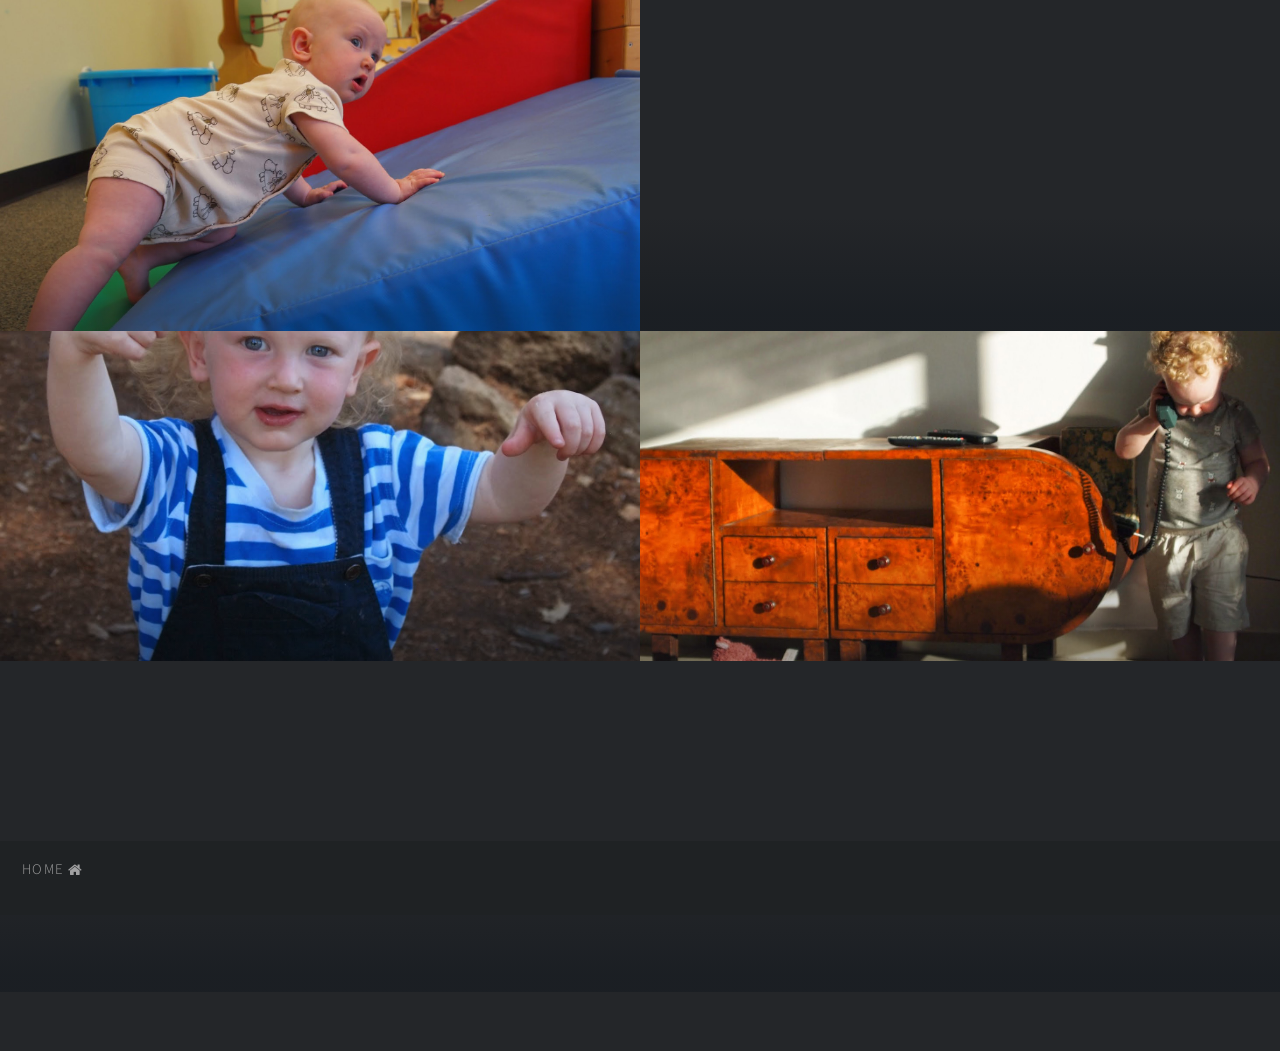
==== commit 5610d4d5: "updating photos" ====
--- a/photos.html
+++ b/photos.html
@@ -31,33 +31,33 @@
 					<div id="main">
 						<article class="thumb">
 							<a href="img/slope.jpg" class="image"><img src="img/slope.jpg" alt="" /></a>
-							<h2>Magna feugiat lorem</h2>
-							<p>Yada yada yada baby.</p>
+							<h2></h2>
+							<p></p>
 						</article>
 						<article class="thumb">
 							<a href="img/bucket.jpg" class="image"><img src="img/bucket.jpg" alt="" /></a>
-							<h2>Nisl adipiscing</h2>
-							<p>Nunc blandit nisi ligula magna sodales lectus elementum non. Integer id venenatis velit.</p>
+							<h2></h2>
+							<p></p>
 						</article>
 						<article class="thumb">
 							<a href="img/point.jpg" class="image"><img src="img/point.jpg" alt="" /></a>
-							<h2>Tempus aliquam veroeros</h2>
-							<p>Nunc blandit nisi ligula magna sodales lectus elementum non. Integer id venenatis velit.</p>
+							<h2></h2>
+							<p></p>
 						</article>
 						<article class="thumb">
 							<a href="img/rhinophone.jpg" class="image"><img src="img/rhinophone.jpg" alt="" /></a>
-							<h2>Aliquam ipsum sed dolore</h2>
-							<p>Nunc blandit nisi ligula magna sodales lectus elementum non. Integer id venenatis velit.</p>
+							<h2></h2>
+							<p></p>
 						</article>
 						<article class="thumb">
 							<a href="img/trains.jpg" class="image"><img src="img/trains.jpg" alt="" /></a>
-							<h2>Cursis aliquam nisl</h2>
-							<p>Nunc blandit nisi ligula magna sodales lectus elementum non. Integer id venenatis velit.</p>
+							<h2></h2>
+							<p></p>
 						</article>
 						<article class="thumb">
 							<a href="img/tractor.jpg" class="image"><img src="img/tractor.jpg" alt="" /></a>
-							<h2>Sed consequat phasellus</h2>
-							<p>Nunc blandit nisi ligula magna sodales lectus elementum non. Integer id venenatis velit.</p>
+							<h2></h2>
+							<p></p>
 						</article>
 					</div>
 			</div>
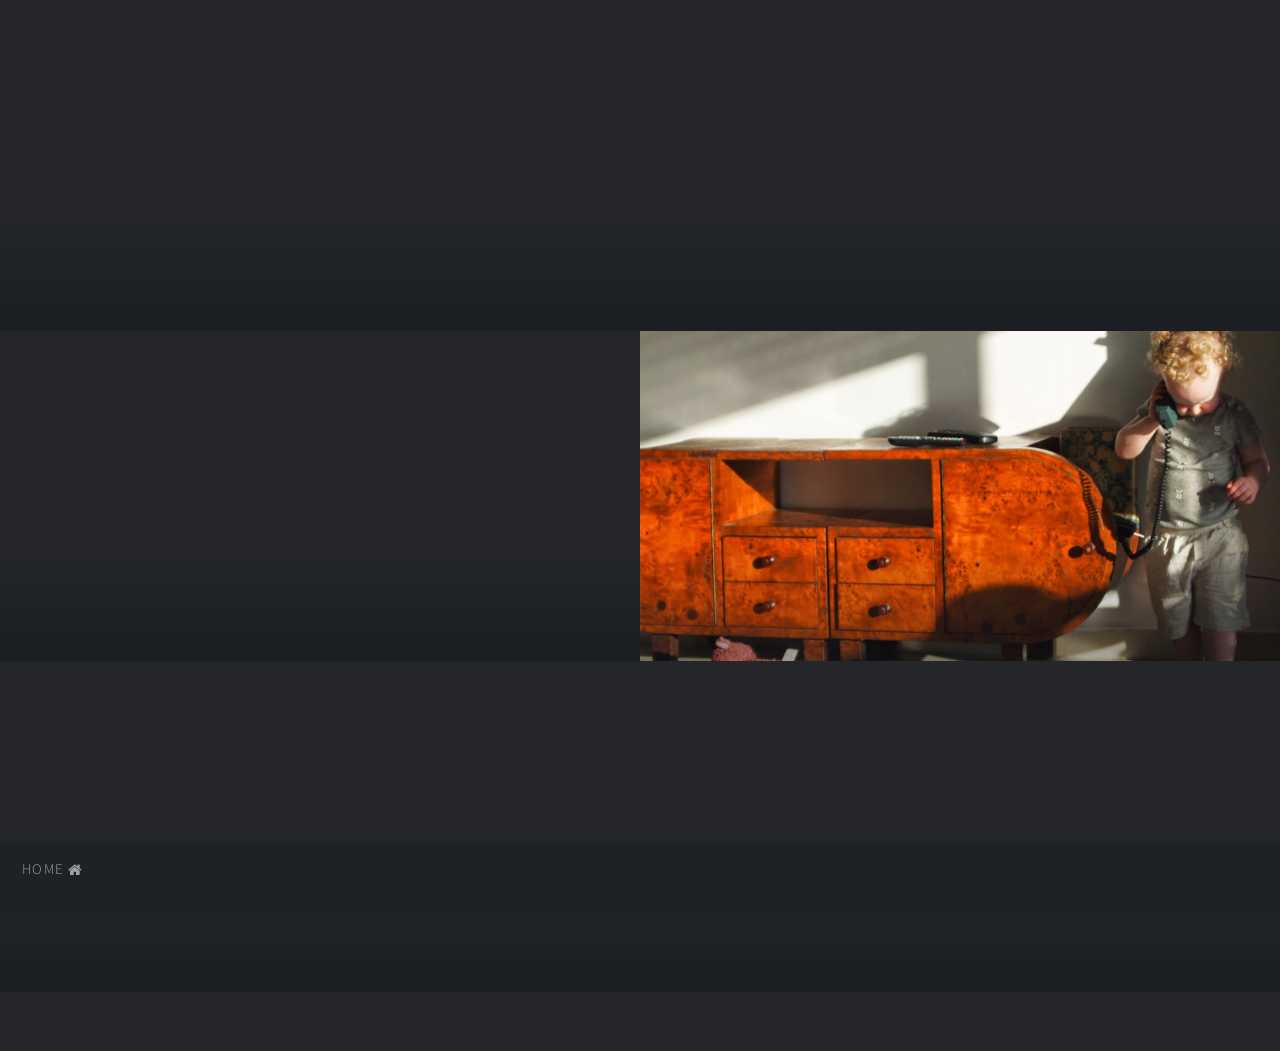
==== commit fe726de9: "updating photos" ====
--- a/photos.html
+++ b/photos.html
@@ -30,17 +30,17 @@
 				<!-- Main -->
 					<div id="main">
 						<article class="thumb">
-							<a href="img/slope.jpg" class="image"><img src="img/slope.jpg" alt="" /></a>
+							<a href="img/leaprock.jpg" class="image"><img src="img/leaprock.jpg" alt="" /></a>
 							<h2></h2>
 							<p></p>
 						</article>
 						<article class="thumb">
-							<a href="img/bucket.jpg" class="image"><img src="img/bucket.jpg" alt="" /></a>
+							<a href="img/sunglasses.jpg" class="image"><img src="img/sunglasses.jpg" alt="" /></a>
 							<h2></h2>
 							<p></p>
 						</article>
 						<article class="thumb">
-							<a href="img/point.jpg" class="image"><img src="img/point.jpg" alt="" /></a>
+							<a href="img/yukiupside.jpg" class="image"><img src="img/yukiupside.jpg" alt="" /></a>
 							<h2></h2>
 							<p></p>
 						</article>
@@ -50,7 +50,7 @@
 							<p></p>
 						</article>
 						<article class="thumb">
-							<a href="img/trains.jpg" class="image"><img src="img/trains.jpg" alt="" /></a>
+							<a href="img/yukilead.jpg" class="image"><img src="img/yukilead.jpg" alt="" /></a>
 							<h2></h2>
 							<p></p>
 						</article>
